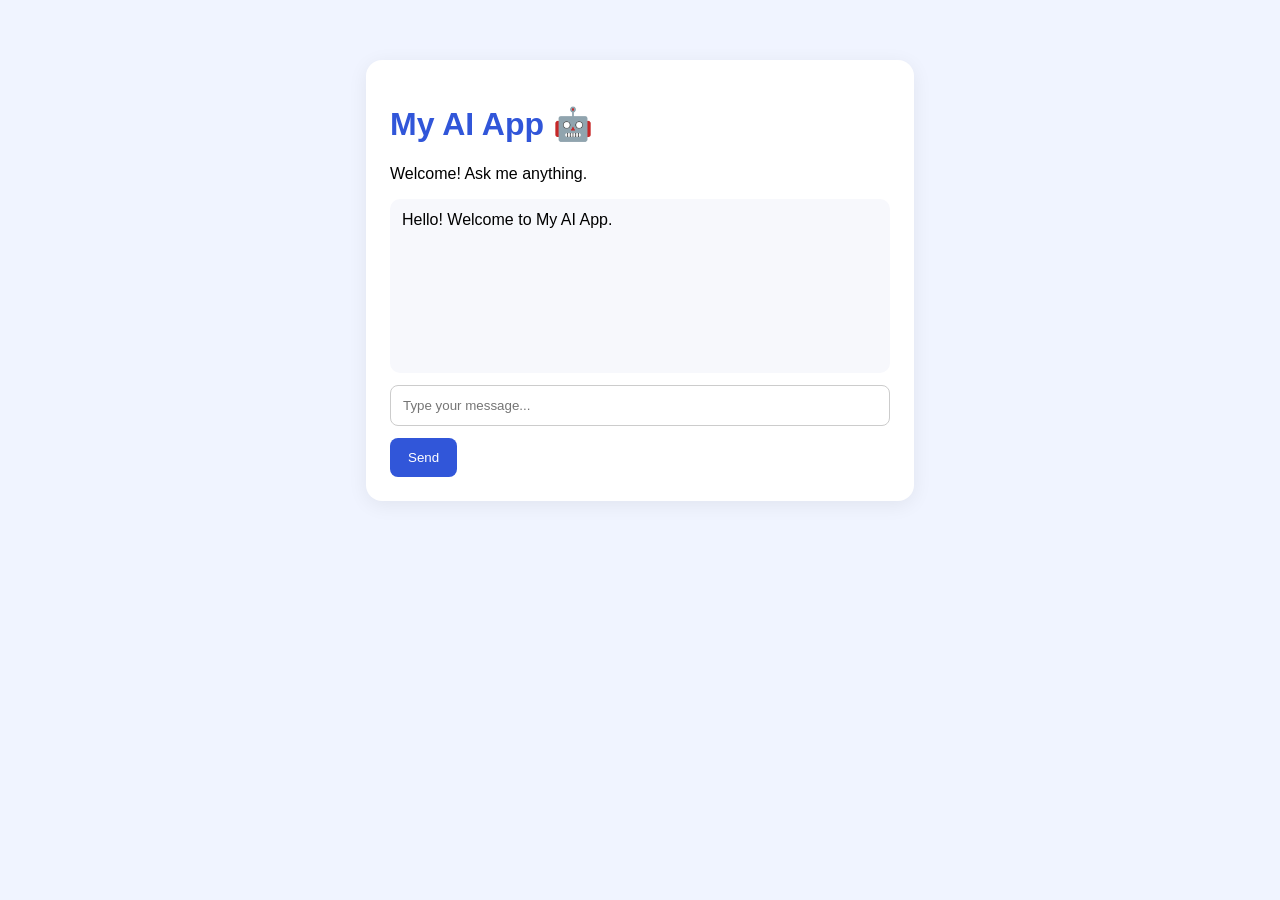
==== index.html @ 04910491 "Update index.html" ====
<!DOCTYPE html>
<html lang="en">
<head>
  <meta charset="UTF-8">
  <meta name="viewport" content="width=device-width, initial-scale=1.0">
  <title>My AI App</title>
  <style>
    body { font-family: Arial, sans-serif; background: #f0f4ff; margin: 0; padding: 20px; }
    .app { max-width: 500px; margin: 40px auto; background: white; padding: 24px; border-radius: 16px; box-shadow: 0 4px 20px #0001; }
    h1 { color: #3156d9; }
    #chat { min-height: 150px; padding: 12px; background: #f7f8fc; border-radius: 10px; white-space: pre-wrap; }
    input { box-sizing: border-box; width: 100%; padding: 12px; margin: 12px 0; border: 1px solid #ccc; border-radius: 8px; }
    button { padding: 12px 18px; border: 0; border-radius: 8px; background: #3156d9; color: white; cursor: pointer; }
  </style>
</head>
<body>
  <div class="app">
    <h1>My AI App 🤖</h1>
    <p>Welcome! Ask me anything.</p>
    <div id="chat">Hello! Welcome to My AI App.</div>
    <input id="question" placeholder="Type your message...">
    <button onclick="sendMessage()">Send</button>
  </div>
  <script>
    async function sendMessage() {
      const input = document.getElementById("question");
      const chat = document.getElementById("chat");
      const message = input.value.trim();
      if (!message) {
        chat.textContent = "Please type a message first.";
        return;
      }

      chat.textContent = "You: " + message + "\n\nConnecting to server...";
      
        
          try {
  const response = await fetch(
    "https://my-ai-app-backend-f9sx.onrender.com/chat",
    {
  
            method: "POST",
            headers: { "Content-Type": "application/json" },
            body: JSON.stringify({ message })
          }
        );
        const data = await response.json();
        if (!response.ok) throw new Error(data.error || "Server error");
        chat.textContent = "You: " + message + "\n\nAI: " + data.reply;
      } catch (error) {
        chat.textContent = "Could not connect to the AI server yet. The server's /chat endpoint still needs to be set up.";
      }
      input.value = "";
    }
  </script>
</body>
</html>
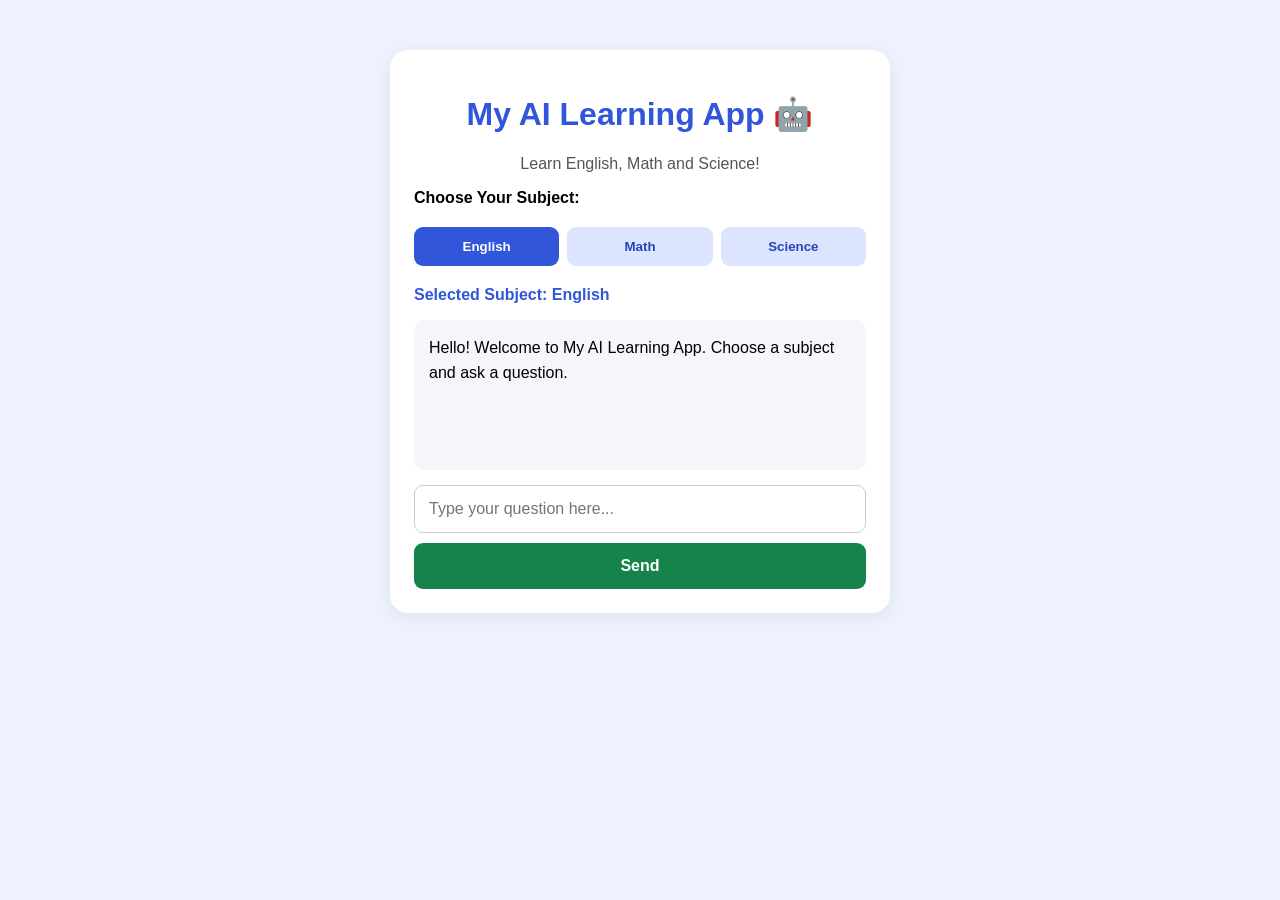
==== commit f74ee771: "Update index.html" ====
--- a/index.html
+++ b/index.html
@@ -1,57 +1,156 @@
+
 <!DOCTYPE html>
 <html lang="en">
 <head>
   <meta charset="UTF-8">
   <meta name="viewport" content="width=device-width, initial-scale=1.0">
-  <title>My AI App</title>
+  <title>My AI Learning App</title>
   <style>
-    body { font-family: Arial, sans-serif; background: #f0f4ff; margin: 0; padding: 20px; }
-    .app { max-width: 500px; margin: 40px auto; background: white; padding: 24px; border-radius: 16px; box-shadow: 0 4px 20px #0001; }
-    h1 { color: #3156d9; }
-    #chat { min-height: 150px; padding: 12px; background: #f7f8fc; border-radius: 10px; white-space: pre-wrap; }
-    input { box-sizing: border-box; width: 100%; padding: 12px; margin: 12px 0; border: 1px solid #ccc; border-radius: 8px; }
-    button { padding: 12px 18px; border: 0; border-radius: 8px; background: #3156d9; color: white; cursor: pointer; }
+    * { box-sizing: border-box; }
+    body {
+      font-family: Arial, sans-serif;
+      background: #eef2ff;
+      margin: 0;
+      padding: 20px;
+    }
+    .app {
+      max-width: 500px;
+      margin: 30px auto;
+      padding: 24px;
+      background: white;
+      border-radius: 18px;
+      box-shadow: 0 4px 20px #0001;
+    }
+    h1 { color: #3156d9; text-align: center; }
+    .subtitle { text-align: center; color: #555; }
+    .subjects { display: flex; gap: 8px; margin: 20px 0; }
+    .subject-btn {
+      flex: 1;
+      padding: 12px 5px;
+      border: 0;
+      border-radius: 9px;
+      background: #dce4ff;
+      color: #2446b5;
+      font-weight: bold;
+      cursor: pointer;
+    }
+    .subject-btn.active { background: #3156d9; color: white; }
+    #selected { font-weight: bold; color: #3156d9; }
+    #chat {
+      min-height: 150px;
+      padding: 15px;
+      margin: 15px 0;
+      background: #f5f6fa;
+      border-radius: 10px;
+      white-space: pre-wrap;
+      line-height: 1.6;
+      overflow-wrap: anywhere;
+    }
+    input {
+      width: 100%;
+      padding: 14px;
+      border: 1px solid #ccc;
+      border-radius: 9px;
+      font-size: 16px;
+    }
+    .send-btn {
+      width: 100%;
+      padding: 14px;
+      margin-top: 10px;
+      background: #16834a;
+      color: white;
+      border: 0;
+      border-radius: 9px;
+      font-size: 16px;
+      font-weight: bold;
+      cursor: pointer;
+    }
+    button:disabled { opacity: 0.6; cursor: wait; }
   </style>
 </head>
 <body>
   <div class="app">
-    <h1>My AI App 🤖</h1>
-    <p>Welcome! Ask me anything.</p>
-    <div id="chat">Hello! Welcome to My AI App.</div>
-    <input id="question" placeholder="Type your message...">
-    <button onclick="sendMessage()">Send</button>
+    <h1>My AI Learning App 🤖</h1>
+    <p class="subtitle">Learn English, Math and Science!</p>
+
+    <p><b>Choose Your Subject:</b></p>
+
+    <div class="subjects">
+      <button class="subject-btn active" onclick="chooseSubject('English', this)">English</button>
+      <button class="subject-btn" onclick="chooseSubject('Math', this)">Math</button>
+      <button class="subject-btn" onclick="chooseSubject('Science', this)">Science</button>
+    </div>
+
+    <p id="selected">Selected Subject: English</p>
+
+    <div id="chat">Hello! Welcome to My AI Learning App. Choose a subject and ask a question.</div>
+
+    <input id="question" type="text" placeholder="Type your question here...">
+
+    <button class="send-btn" id="sendBtn" onclick="sendMessage()">Send</button>
   </div>
+
   <script>
+    let selectedSubject = "English";
+
+    function chooseSubject(subject, button) {
+      selectedSubject = subject;
+      document.getElementById("selected").textContent =
+        "Selected Subject: " + subject;
+
+      document.querySelectorAll(".subject-btn").forEach(btn =>
+        btn.classList.remove("active")
+      );
+
+      button.classList.add("active");
+    }
+
     async function sendMessage() {
       const input = document.getElementById("question");
       const chat = document.getElementById("chat");
+      const sendBtn = document.getElementById("sendBtn");
       const message = input.value.trim();
+
       if (!message) {
-        chat.textContent = "Please type a message first.";
+        chat.textContent = "Please type a question first.";
         return;
       }
 
-      chat.textContent = "You: " + message + "\n\nConnecting to server...";
-      
-        
-          try {
-  const response = await fetch(
-    "https://my-ai-app-backend-f9sx.onrender.com/chat",
-    {
-  
+      chat.textContent = "You: " + message + "\n\nPlease wait...";
+      sendBtn.disabled = true;
+
+      try {
+        const response = await fetch(
+          "https://my-ai-app-backend-f9sx.onrender.com/chat",
+          {
             method: "POST",
             headers: { "Content-Type": "application/json" },
-            body: JSON.stringify({ message })
+            body: JSON.stringify({
+              message: selectedSubject + ": " + message
+            })
           }
         );
+
         const data = await response.json();
-        if (!response.ok) throw new Error(data.error || "Server error");
+
+        if (!response.ok) {
+          throw new Error(data.error || "Server error");
+        }
+
         chat.textContent = "You: " + message + "\n\nAI: " + data.reply;
+        input.value = "";
       } catch (error) {
-        chat.textContent = "Could not connect to the AI server yet. The server's /chat endpoint still needs to be set up.";
+        chat.textContent = "Connection Error: " + error.message;
+      } finally {
+        sendBtn.disabled = false;
       }
-      input.value = "";
     }
+
+    document.getElementById("question").addEventListener("keydown", function(event) {
+      if (event.key === "Enter") {
+        sendMessage();
+      }
+    });
   </script>
 </body>
-</html>+</html>
